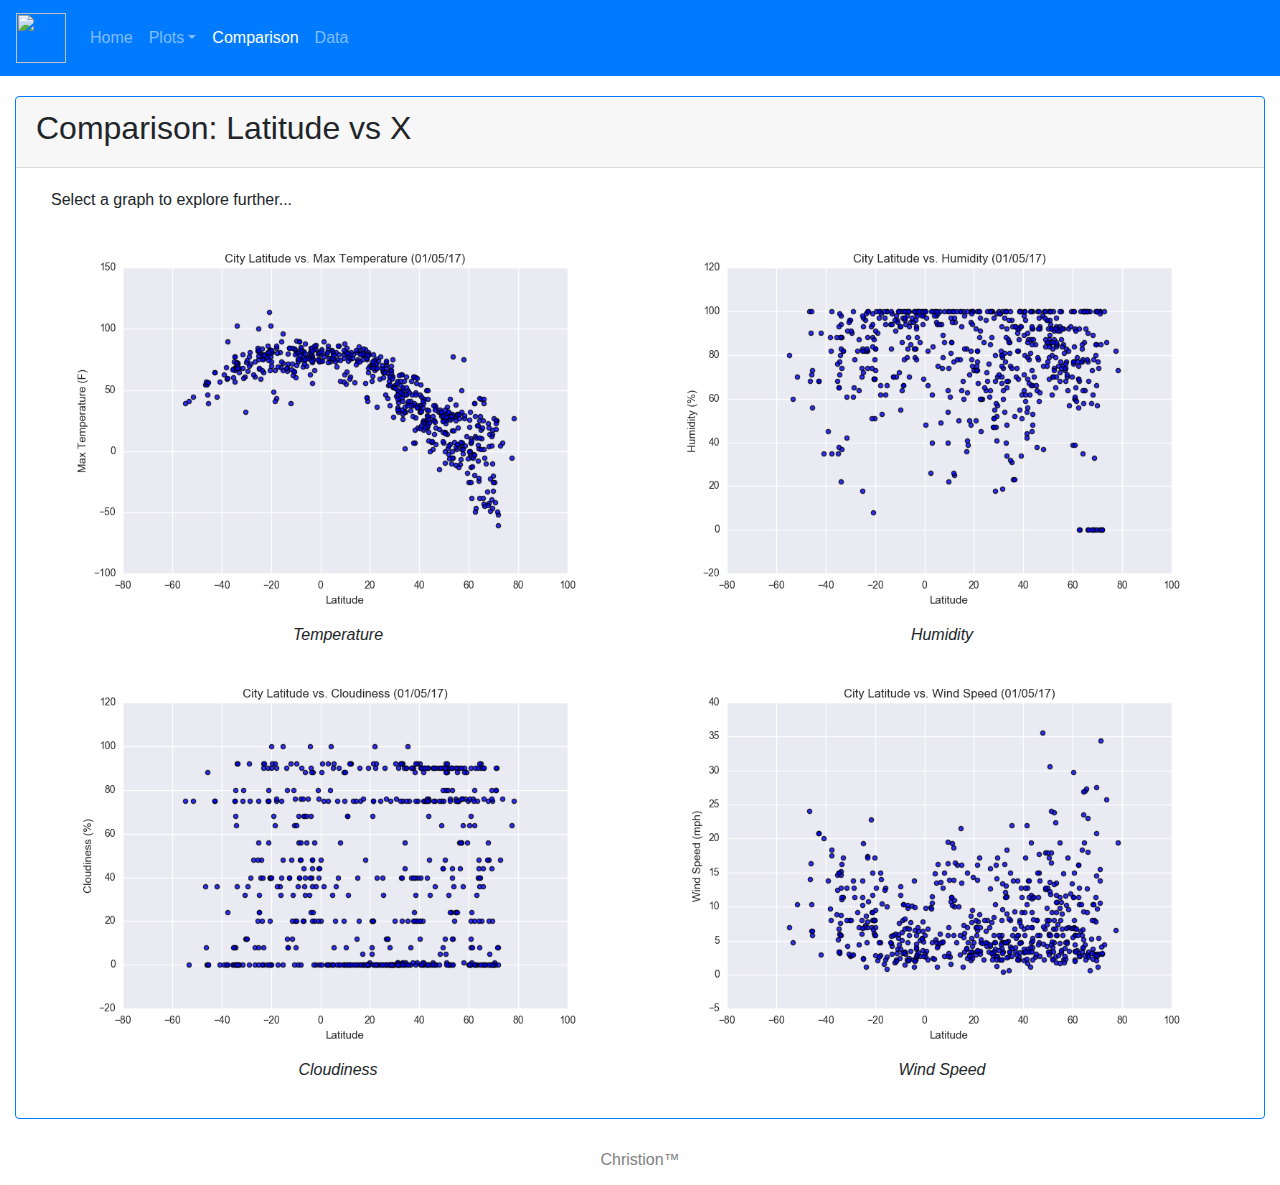
==== 11-Web/comparison.html @ 5fa712f2 "Web HW Cleaned Up" ====
<!DOCTYPE html>
<html lang="en">

<head>
    <meta charset="UTF-8">
    <title>Web Dashboard</title>
    <link rel="stylesheet" href="https://stackpath.bootstrapcdn.com/bootstrap/4.3.1/css/bootstrap.min.css" integrity="sha384-ggOyR0iXCbMQv3Xipma34MD+dH/1fQ784/j6cY/iJTQUOhcWr7x9JvoRxT2MZw1T" crossorigin="anonymous">
    <link rel="stylesheet" type="text/css" href="https://bootswatch.com/4/darkly/bootstrap.min.css">
    <link rel="stylesheet" href="style.css">

    <script src="https://code.jquery.com/jquery-3.3.1.slim.min.js" integrity="sha384-q8i/X+965DzO0rT7abK41JStQIAqVgRVzpbzo5smXKp4YfRvH+8abtTE1Pi6jizo" crossorigin="anonymous"></script>
    <script src="https://cdnjs.cloudflare.com/ajax/libs/popper.js/1.14.7/umd/popper.min.js" integrity="sha384-UO2eT0CpHqdSJQ6hJty5KVphtPhzWj9WO1clHTMGa3JDZwrnQq4sF86dIHNDz0W1" crossorigin="anonymous"></script>
    <script src="https://stackpath.bootstrapcdn.com/bootstrap/4.3.1/js/bootstrap.min.js" integrity="sha384-JjSmVgyd0p3pXB1rRibZUAYoIIy6OrQ6VrjIEaFf/nJGzIxFDsf4x0xIM+B07jRM" crossorigin="anonymous"></script>
</head>

<body>
    <!-- Navbar -->
    <nav class="navbar navbar-expand-lg navbar-dark bg-primary" style="margin-bottom: 20px;">
        <a class="navbar-brand" href="index.html"><img src="../plasma-ball-png-4.gif" height=50 width=50></a>
        <button class="navbar-toggler" type="button" data-toggle="collapse" data-target="#navbarColor01" aria-controls="navbarColor01" aria-expanded="false" aria-label="Toggle navigation">
          <span class="navbar-toggler-icon"></span>
        </button>

        <div class="collapse navbar-collapse" id="navbarColor01">
            <ul class="navbar-nav mr-auto">
                <li class="nav-item">
                    <a class="nav-link" href="index.html">Home <span class="sr-only">(current)</span></a>
                </li>
                <li class="nav-item dropdown">
                    <a class="nav-link dropdown-toggle" data-toggle="dropdown" href="#" role="button" aria-haspopup="true" aria-expanded="false">Plots</a>
                    <div class="dropdown-menu">
                        <a class="dropdown-item" href="plots/temperature.html">Temperature</a>
                        <a class="dropdown-item" href="plots/wind_speed.html">Wind Speed</a>
                        <a class="dropdown-item" href="plots/humidity.html">Humidity</a>
                        <a class="dropdown-item" href="plots/cloudiness.html">Cloudiness</a>
                    </div>
                </li>
                <li class="nav-item active">
                    <a class="nav-link" href="comparison.html">Comparison</a>
                </li>
                <li class="nav-item">
                    <a class="nav-link" href="data.html">Data</a>
                </li>
            </ul>
        </div>
    </nav>

    <!-- Actual Content -->
    <div class="container-fluid">
        <div class="row">
            <div class="col-md-12">
                <div class="card border-primary mb-3">
                    <div class="card-header">
                        <h2>Comparison: Latitude vs X</h2>
                    </div>
                    <div class="card-body">
                        <!-- Nested Bootstrap Grid for additional layout control -->
                        <div class="container-fluid">
                            <div class="row">
                                <div class="col-md-12">
                                    <p>Select a graph to explore further...</p>
                                </div>
                            </div>
                            <div class="row">
                                <div class="col-md-6 col-sm-6">
                                    <a href="plots/temperature.html"><img class="image_inline image_clickable" src="Resources/assets/images/Fig1.png"></a>
                                    <p class="subtitle">Temperature</p>
                                </div>
                                <div class="col-md-6 col-sm-6">
                                    <a href="plots/humidity.html"><img class="image_inline image_clickable" src="Resources/assets/images/Fig2.png"></a>
                                    <p class="subtitle">Humidity</p>
                                </div>
                            </div>
                            <div class="row">
                                <div class="col-md-6 col-sm-6">
                                    <a href="plots/cloudiness.html"><img class="image_inline image_clickable" src="Resources/assets/images/Fig3.png"></a>
                                    <p class="subtitle">Cloudiness</p>
                                </div>
                                <div class="col-md-6 col-sm-6">
                                    <a href="plots/wind_speed.html"><img class="image_inline image_clickable" src="Resources/assets/images/Fig4.png"></a>
                                    <p class="subtitle">Wind Speed</p>
                                </div>
                            </div>
                        </div>
                    </div>
                </div>
            </div>
        </div>
    </div>

    <footer class="footer">
        <div class="alert alert-light footer_override">
            <span>Christion™</span>
        </div>
    </footer>


</body>

</html>
---- 11-Web/style.css ----
.card_header_override {
    /* font-size: 60px; */
    font-weight: bold;
    background-color: white;
}

.image_inline {
    width: 100%;
}

.image_fit {
    height: fit-content;
}

.footer_override {
    margin: 0px;
    text-align: center;
}

.subtitle {
    font-style: italic;
    text-align: center;
}

.image_clickable {
    cursor: pointer;
}

navbar-nav mr-auto {
    text-align: right;
}
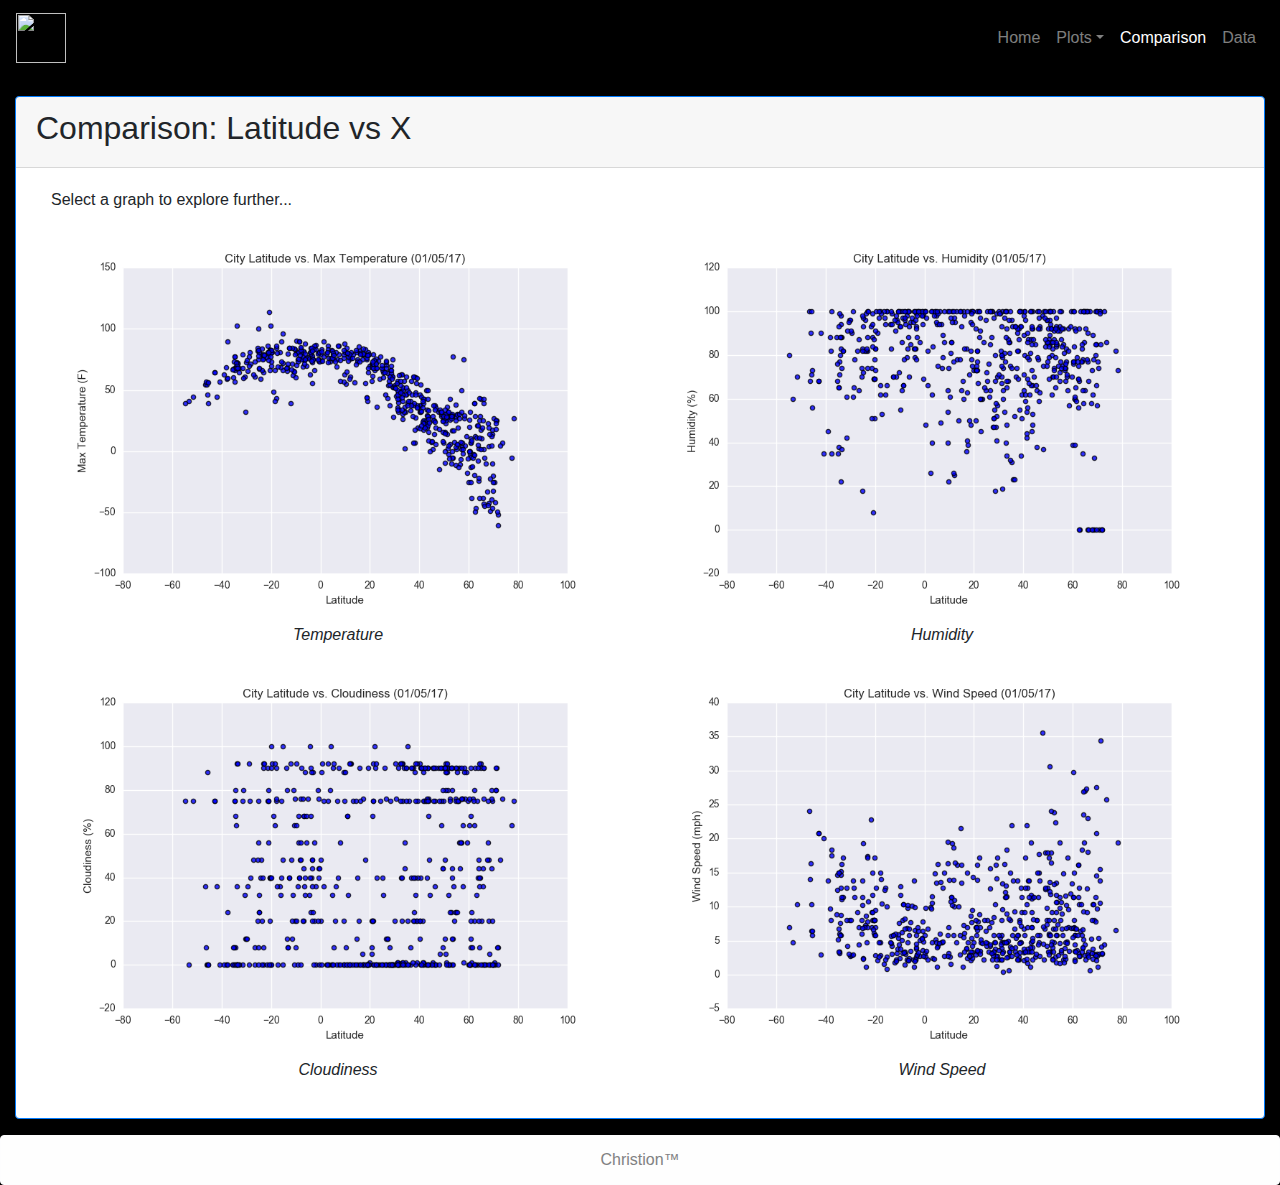
==== commit 12ddcfde: "Reupload" ====
--- a/11-Web/comparison.html
+++ b/11-Web/comparison.html
@@ -1,100 +1,100 @@
-<!DOCTYPE html>
-<html lang="en">
-
-<head>
-    <meta charset="UTF-8">
-    <title>Web Dashboard</title>
-    <link rel="stylesheet" href="https://stackpath.bootstrapcdn.com/bootstrap/4.3.1/css/bootstrap.min.css" integrity="sha384-ggOyR0iXCbMQv3Xipma34MD+dH/1fQ784/j6cY/iJTQUOhcWr7x9JvoRxT2MZw1T" crossorigin="anonymous">
-    <link rel="stylesheet" type="text/css" href="https://bootswatch.com/4/darkly/bootstrap.min.css">
-    <link rel="stylesheet" href="style.css">
-
-    <script src="https://code.jquery.com/jquery-3.3.1.slim.min.js" integrity="sha384-q8i/X+965DzO0rT7abK41JStQIAqVgRVzpbzo5smXKp4YfRvH+8abtTE1Pi6jizo" crossorigin="anonymous"></script>
-    <script src="https://cdnjs.cloudflare.com/ajax/libs/popper.js/1.14.7/umd/popper.min.js" integrity="sha384-UO2eT0CpHqdSJQ6hJty5KVphtPhzWj9WO1clHTMGa3JDZwrnQq4sF86dIHNDz0W1" crossorigin="anonymous"></script>
-    <script src="https://stackpath.bootstrapcdn.com/bootstrap/4.3.1/js/bootstrap.min.js" integrity="sha384-JjSmVgyd0p3pXB1rRibZUAYoIIy6OrQ6VrjIEaFf/nJGzIxFDsf4x0xIM+B07jRM" crossorigin="anonymous"></script>
-</head>
-
-<body>
-    <!-- Navbar -->
-    <nav class="navbar navbar-expand-lg navbar-dark bg-primary" style="margin-bottom: 20px;">
-        <a class="navbar-brand" href="index.html"><img src="../plasma-ball-png-4.gif" height=50 width=50></a>
-        <button class="navbar-toggler" type="button" data-toggle="collapse" data-target="#navbarColor01" aria-controls="navbarColor01" aria-expanded="false" aria-label="Toggle navigation">
-          <span class="navbar-toggler-icon"></span>
-        </button>
-
-        <div class="collapse navbar-collapse" id="navbarColor01">
-            <ul class="navbar-nav mr-auto">
-                <li class="nav-item">
-                    <a class="nav-link" href="index.html">Home <span class="sr-only">(current)</span></a>
-                </li>
-                <li class="nav-item dropdown">
-                    <a class="nav-link dropdown-toggle" data-toggle="dropdown" href="#" role="button" aria-haspopup="true" aria-expanded="false">Plots</a>
-                    <div class="dropdown-menu">
-                        <a class="dropdown-item" href="plots/temperature.html">Temperature</a>
-                        <a class="dropdown-item" href="plots/wind_speed.html">Wind Speed</a>
-                        <a class="dropdown-item" href="plots/humidity.html">Humidity</a>
-                        <a class="dropdown-item" href="plots/cloudiness.html">Cloudiness</a>
-                    </div>
-                </li>
-                <li class="nav-item active">
-                    <a class="nav-link" href="comparison.html">Comparison</a>
-                </li>
-                <li class="nav-item">
-                    <a class="nav-link" href="data.html">Data</a>
-                </li>
-            </ul>
-        </div>
-    </nav>
-
-    <!-- Actual Content -->
-    <div class="container-fluid">
-        <div class="row">
-            <div class="col-md-12">
-                <div class="card border-primary mb-3">
-                    <div class="card-header">
-                        <h2>Comparison: Latitude vs X</h2>
-                    </div>
-                    <div class="card-body">
-                        <!-- Nested Bootstrap Grid for additional layout control -->
-                        <div class="container-fluid">
-                            <div class="row">
-                                <div class="col-md-12">
-                                    <p>Select a graph to explore further...</p>
-                                </div>
-                            </div>
-                            <div class="row">
-                                <div class="col-md-6 col-sm-6">
-                                    <a href="plots/temperature.html"><img class="image_inline image_clickable" src="Resources/assets/images/Fig1.png"></a>
-                                    <p class="subtitle">Temperature</p>
-                                </div>
-                                <div class="col-md-6 col-sm-6">
-                                    <a href="plots/humidity.html"><img class="image_inline image_clickable" src="Resources/assets/images/Fig2.png"></a>
-                                    <p class="subtitle">Humidity</p>
-                                </div>
-                            </div>
-                            <div class="row">
-                                <div class="col-md-6 col-sm-6">
-                                    <a href="plots/cloudiness.html"><img class="image_inline image_clickable" src="Resources/assets/images/Fig3.png"></a>
-                                    <p class="subtitle">Cloudiness</p>
-                                </div>
-                                <div class="col-md-6 col-sm-6">
-                                    <a href="plots/wind_speed.html"><img class="image_inline image_clickable" src="Resources/assets/images/Fig4.png"></a>
-                                    <p class="subtitle">Wind Speed</p>
-                                </div>
-                            </div>
-                        </div>
-                    </div>
-                </div>
-            </div>
-        </div>
-    </div>
-
-    <footer class="footer">
-        <div class="alert alert-light footer_override">
-            <span>Christion™</span>
-        </div>
-    </footer>
-
-
-</body>
-
+<!DOCTYPE html>
+<html lang="en">
+
+<head>
+    <meta charset="UTF-8">
+    <title>Web Dashboard</title>
+    <link rel="stylesheet" href="https://stackpath.bootstrapcdn.com/bootstrap/4.3.1/css/bootstrap.min.css" integrity="sha384-ggOyR0iXCbMQv3Xipma34MD+dH/1fQ784/j6cY/iJTQUOhcWr7x9JvoRxT2MZw1T" crossorigin="anonymous">
+    <link rel="stylesheet" type="text/css" href="https://bootswatch.com/4/darkly/bootstrap.min.css">
+    <link rel="stylesheet" href="style.css">
+
+    <script src="https://code.jquery.com/jquery-3.3.1.slim.min.js" integrity="sha384-q8i/X+965DzO0rT7abK41JStQIAqVgRVzpbzo5smXKp4YfRvH+8abtTE1Pi6jizo" crossorigin="anonymous"></script>
+    <script src="https://cdnjs.cloudflare.com/ajax/libs/popper.js/1.14.7/umd/popper.min.js" integrity="sha384-UO2eT0CpHqdSJQ6hJty5KVphtPhzWj9WO1clHTMGa3JDZwrnQq4sF86dIHNDz0W1" crossorigin="anonymous"></script>
+    <script src="https://stackpath.bootstrapcdn.com/bootstrap/4.3.1/js/bootstrap.min.js" integrity="sha384-JjSmVgyd0p3pXB1rRibZUAYoIIy6OrQ6VrjIEaFf/nJGzIxFDsf4x0xIM+B07jRM" crossorigin="anonymous"></script>
+</head>
+
+<body>
+    <!-- Navbar -->
+    <nav class="navbar navbar-expand-lg navbar-dark bg-black" style="margin-bottom: 20px;">
+        <a class="navbar-brand" href="index.html"><img src="plasma-ball-png-4.gif" height=50 width=50></a>
+        <button class="navbar-toggler" type="button" data-toggle="collapse" data-target="#navbarColor01" aria-controls="navbarColor01" aria-expanded="false" aria-label="Toggle navigation">
+          <span class="navbar-toggler-icon"></span>
+        </button>
+
+        <div class="collapse navbar-collapse justify-content-end" id="navbarColor01">
+            <ul class="navbar-nav">
+                <li class="nav-item">
+                    <a class="nav-link" href="index.html">Home <span class="sr-only">(current)</span></a>
+                </li>
+                <li class="nav-item dropdown">
+                    <a class="nav-link dropdown-toggle" data-toggle="dropdown" href="#" role="button" aria-haspopup="true" aria-expanded="false">Plots</a>
+                    <div class="dropdown-menu">
+                        <a class="dropdown-item" href="Plots/temperature.html">Temperature</a>
+                        <a class="dropdown-item" href="Plots/wind_speed.html">Wind Speed</a>
+                        <a class="dropdown-item" href="Plots/humidity.html">Humidity</a>
+                        <a class="dropdown-item" href="Plots/cloudiness.html">Cloudiness</a>
+                    </div>
+                </li>
+                <li class="nav-item active">
+                    <a class="nav-link" href="comparison.html">Comparison</a>
+                </li>
+                <li class="nav-item">
+                    <a class="nav-link" href="data.html">Data</a>
+                </li>
+            </ul>
+        </div>
+    </nav>
+
+    <!-- Actual Content -->
+    <div class="container-fluid">
+        <div class="row">
+            <div class="col-md-12">
+                <div class="card border-primary mb-3">
+                    <div class="card-header">
+                        <h2>Comparison: Latitude vs X</h2>
+                    </div>
+                    <div class="card-body">
+                        <!-- Nested Bootstrap Grid for additional layout control -->
+                        <div class="container-fluid">
+                            <div class="row">
+                                <div class="col-md-12">
+                                    <p>Select a graph to explore further...</p>
+                                </div>
+                            </div>
+                            <div class="row">
+                                <div class="col-md-6 col-sm-6">
+                                    <a href="plots/temperature.html"><img class="image_inline image_clickable" src="Resources/assets/images/Fig1.png"></a>
+                                    <p class="subtitle">Temperature</p>
+                                </div>
+                                <div class="col-md-6 col-sm-6">
+                                    <a href="plots/humidity.html"><img class="image_inline image_clickable" src="Resources/assets/images/Fig2.png"></a>
+                                    <p class="subtitle">Humidity</p>
+                                </div>
+                            </div>
+                            <div class="row">
+                                <div class="col-md-6 col-sm-6">
+                                    <a href="plots/cloudiness.html"><img class="image_inline image_clickable" src="Resources/assets/images/Fig3.png"></a>
+                                    <p class="subtitle">Cloudiness</p>
+                                </div>
+                                <div class="col-md-6 col-sm-6">
+                                    <a href="plots/wind_speed.html"><img class="image_inline image_clickable" src="Resources/assets/images/Fig4.png"></a>
+                                    <p class="subtitle">Wind Speed</p>
+                                </div>
+                            </div>
+                        </div>
+                    </div>
+                </div>
+            </div>
+        </div>
+    </div>
+
+    <footer class="footer">
+        <div class="alert alert-light footer_override">
+            <span>Christion™</span>
+        </div>
+    </footer>
+
+
+</body>
+
 </html>--- a/11-Web/style.css
+++ b/11-Web/style.css
@@ -26,6 +26,18 @@
     cursor: pointer;
 }
 
-navbar-nav mr-auto {
+.nav-link {
+    nav-right: auto;
+}
+
+.navbar-nav {
     text-align: right;
+}
+
+.h2 {
+    color: white;
+}
+
+body {
+    background-color: black;
 }